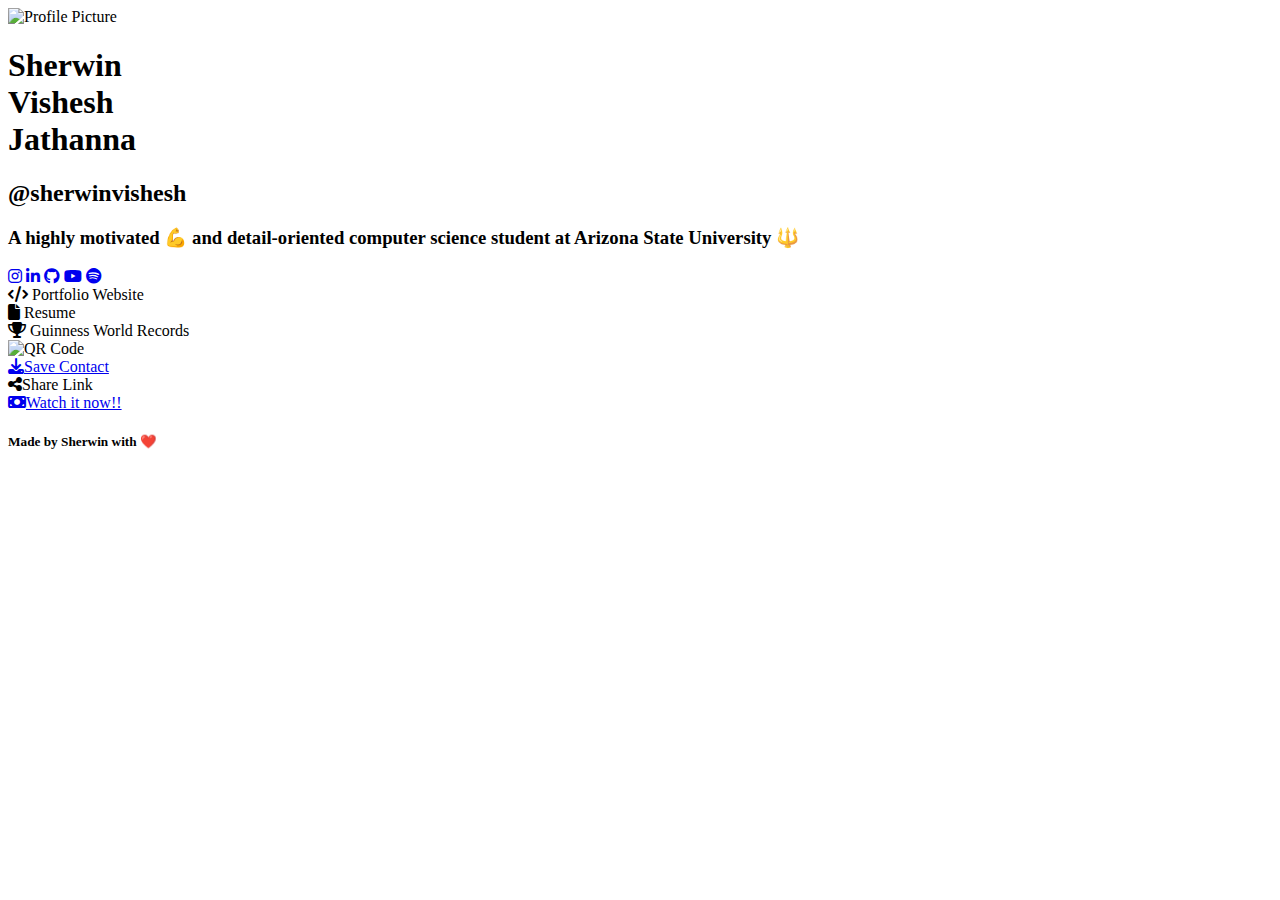
==== index.html @ d152a409 "Update index.html" ====
<!DOCTYPE html>
<html lang="en">
<head>
    <meta charset="UTF-8">
    <meta name="viewport" content="width=device-width, initial-scale=1.0">
    <title>@sherwinvishesh</title>
    <link rel="stylesheet" href="https://raw.githubusercontent.com/sherwinvishesh/Linktree/main/src/styles.css">
    <link rel="stylesheet" href="https://cdnjs.cloudflare.com/ajax/libs/font-awesome/6.1.1/css/all.min.css">
    <link href="https://fonts.googleapis.com/css2?family=Lato:wght@400;700&display=swap" rel="stylesheet">
</head>
<body>
   

<div class="background">
  <img src="https://raw.githubusercontent.com/sherwinvishesh/Linktree/205f6207139509fb51be7fa638c4dd721c1e52e0/Public/Profile_Pic.jpeg" alt="Profile Picture" class="profile-pic">


  <div class="profile-info">
    <h1>Sherwin<br>Vishesh<br>Jathanna</h1>
    <h2>@sherwinvishesh</h2>
    <h3>A highly motivated 💪 and  detail-oriented computer science student at Arizona State University 🔱
    </h3>
</div>

  <div class="socials">
    <a href="https://www.instagram.com/sherwinvishesh/" class="social-icon"><i class="fab fa-instagram"></i></a>
    <a href="https://www.linkedin.com/in/sherwinvishesh" class="social-icon"><i class="fab fa-linkedin-in"></i></a>
    <a href="https://github.com/sherwinvishesh" class="social-icon"><i class="fab fa-github"></i></a>
    <a href="https://youtube.com/@sherwinvishesh" class="social-icon"><i class="fab fa-youtube"></i></a>
    <a href="https://open.spotify.com/user/sherwin.vishesh" class="social-icon"><i class="fa-brands fa-spotify"></i></a>
    
    
</div>



<div class="button" onclick="buttonAction('https://sherwinvishesh.com')">
      <i class="fa fa-code"></i> Portfolio Website
  </div>
  <div class="button" onclick="buttonAction('RESUME(to be added)')">
      <i class="fa fa-file"></i> Resume
  </div>
  <div class="button" onclick="buttonAction('https://www.guinnessworldrecords.com/world-records/452793-fastest-offline-gun-game-completion-on-call-of-duty-infinite-warfare-with-heads')">
      <i class="fa fa-trophy"></i> Guinness World Records
  </div>

  <div class="sharing-module">
    <div class="qr-container">
        <img src="https://raw.githubusercontent.com/sherwinvishesh/Linktree/205f6207139509fb51be7fa638c4dd721c1e52e0/Public/qr%20code.png" alt="QR Code" class="qr-code">
    </div>
    <div class="button-container">
      <a href="https://raw.githubusercontent.com/sherwinvishesh/Linktree/main/Public/contact.vcf" class="sharable-button" download="SherwinVisheshContact.vcf"><i class="fa-solid fa-download"></i>Save Contact</a>
       <div class="sharable-button" onclick="shareLink()"><i class="fa-solid fa-share-nodes"></i>Share Link</div>
       <a href="https://www.youtube.com/watch?v=dQw4w9WgXcQ" class="sharable-button" target="_blank"><i class="fa-solid fa-money-bill"></i>Watch it now!!</a>
    </div>
</div>




<div class="footer">
  <h5> Made by Sherwin with ❤️ </h5>
 </div>

  
  <!-- ... other buttons if needed ... -->
</div>

<!-- ... -->



    <script src="https://raw.githubusercontent.com/sherwinvishesh/Linktree/main/src/script.js"></script>
</body>
</html>
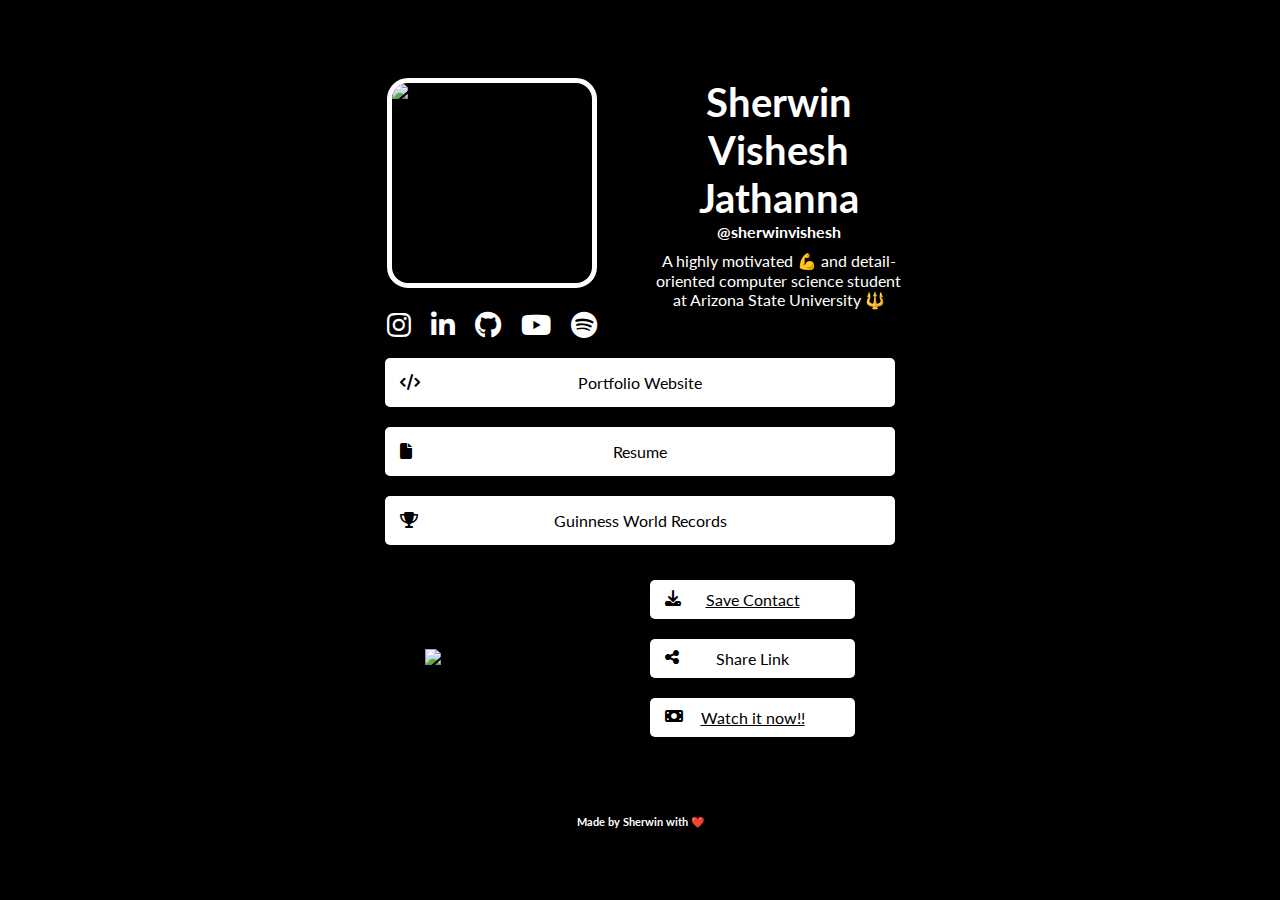
==== commit 09ca2f68: "Update index.html" ====
--- a/index.html
+++ b/index.html
@@ -4,7 +4,7 @@
     <meta charset="UTF-8">
     <meta name="viewport" content="width=device-width, initial-scale=1.0">
     <title>@sherwinvishesh</title>
-    <link rel="stylesheet" href="https://raw.githubusercontent.com/sherwinvishesh/Linktree/main/src/styles.css">
+    <link rel="stylesheet" href="./src/styles.css">
     <link rel="stylesheet" href="https://cdnjs.cloudflare.com/ajax/libs/font-awesome/6.1.1/css/all.min.css">
     <link href="https://fonts.googleapis.com/css2?family=Lato:wght@400;700&display=swap" rel="stylesheet">
 </head>
@@ -70,6 +70,6 @@
 
 
 
-    <script src="https://raw.githubusercontent.com/sherwinvishesh/Linktree/main/src/script.js"></script>
+    <script src="./src/script.js"></script>
 </body>
 </html>
--- a/src/styles.css
+++ b/src/styles.css
@@ -0,0 +1,201 @@
+body, html {
+    margin: 0;
+    padding: 0;
+    width: 100%;
+    height: 100%;
+    background-color: black; /* Sets the background of the entire page to black */
+    display: flex;
+    justify-content: center;
+    align-items: center;
+    font-family: 'Lato', sans-serif;
+}
+
+
+
+.background {
+    width: 547px; /* Set width of the background image container */
+    height: 824px; /* Set height of the background image container */
+    background-image: url('https://raw.githubusercontent.com/sherwinvishesh/Linktree/205f6207139509fb51be7fa638c4dd721c1e52e0/Public/Background_image.jpg');
+    background-size: cover;
+    background-position: center;
+    display: flex;
+    flex-direction: column;
+    align-items: center;
+    justify-content: center;
+    position: relative;
+}
+
+
+.profile-pic {
+    width: 200px; /* Set the width */
+    height: 200px; /* Set the height */
+    border-radius: 10%; /* Rounded edges */
+    position: absolute; /* Absolute positioning */
+    left: 20px; /* Distance from the left */
+    top: 40px; /* Distance from the top */
+    object-fit: cover; /* Ensure the image covers the area without stretching */
+    border: 5px solid white;
+}
+
+.profile-info {
+    position: absolute; /* Absolute positioning */
+    top: 40px; /* Distance from the top of the parent container */
+    right: 10px; /* Distance from the right of the parent container */
+    color: white; /* Text color */
+     /* Background color */
+    /*padding: 20px;  Padding inside the text block */
+    /*   Rounded corners */
+    text-align: center; /* Text align to the center */
+    max-width: 250px; /* Maximum width of the text block, adjust as needed */
+}
+
+.profile-info h1,
+.profile-info h2,
+.profile-info h3 {
+    margin: 0 0 10px 0; /* Spacing between text elements */
+    background-color: black;
+    border-radius: 10%;
+}
+
+.profile-info h3 {
+    font-weight: normal; /* Normal font weight for the lorem ipsum text */
+}
+
+.profile-info h1 {
+    margin: 0;
+    font-size: 2.5em; /* Adjust font size as needed */
+}
+
+.profile-info h2 {
+    margin: 0;
+    font-size: 1.0em; /* Adjust font size as needed */
+    text-align: center;
+    border-radius: 35%;
+    
+}
+
+.profile-info h3 {
+    margin-top: 10px; /* Space above the h3 text */
+    font-size: 1em; /* Adjust font size as needed */
+    font-weight: normal; /* Normal font weight for the lorem ipsum text */
+    align-items: center;
+    text-align: center;
+}
+
+
+.socials {
+    display: flex; /* Align the social icons in a row */
+    justify-content: center; /* Center the icons horizontally */
+    position: absolute; /* Position the social icons absolutely */
+    left: 35px; /* Align the left edge with the container */
+    left: 0; /* Align the right edge with the container */
+    top: 260px; /* Position below the profile pic, adjust the value based on your layout */
+    background-color: black; 
+    padding: 10px; /* Padding around the icons */
+    border-radius: 10px; /* Rounded corners for the background */
+     
+}
+
+.social-icon {
+    margin: 0 10px; /* Spacing between icons */
+    color: #fff; /* Icon color, change as needed */
+    font-size: 27px; /* Icon size, change as needed */
+    text-decoration: none; /* Remove underline from icons */
+}
+
+.social-icon:hover {
+    color: #555; /* Icon hover color, change as needed */
+}
+
+.button {
+    width: 450px; /* Set the width of the buttons */
+    margin: 10px;
+    padding: 15px 30px;
+    background-color: #fff;
+    border: none;
+    border-radius: 5px;
+    font-size: 16px;
+    top: 145px;
+    cursor: pointer;
+    transition: background-color 0.3s;
+    display: flex;
+    align-items: center;
+    justify-content: center; /* Centers the content (icon + text) in the button */
+    text-align: center;
+    position: relative;
+}
+
+.button i { /* Style for the FontAwesome icons */
+    color: inherit;
+    position: absolute;  /* Position the icon absolutely */
+    left: 15px; /* Distance from the left edge of the button */
+
+}
+
+.button:hover {
+    background-color: black; /* Change background to black */
+    color: white; /* Change text color to white */
+}
+
+.sharing-module {
+    position: relative; /* or absolute, depending on your layout needs */
+    top: 130px;
+    display: flex;
+    justify-content: center;
+    align-items: center;
+    width: 450px;
+    margin: 20px auto; /* Centers the container and adds vertical spacing */
+    
+}
+
+.qr-container {
+    width: 50%; /* Half the width for the QR code */
+    padding: 10px; /* Padding around the QR code */
+    box-sizing: border-box; /* Includes padding in the width */
+    
+}
+
+.qr-code {
+    width: 100%; /* Makes the QR code fill its container */
+    height: auto; /* Keeps the aspect ratio of the image */
+}
+
+.button-container {
+    width: 50%; /* Half the width for the buttons */
+    display: flex;
+    flex-direction: column;
+    justify-content: space-around; /* Distributes space above and below the buttons */
+    padding: 10px; /* Padding around the buttons */
+    box-sizing: border-box; /* Includes padding in the width */
+}
+
+.sharable-button {
+    background-color: #ffffff; /* Button background color */
+    color: #000000; /* Button text color */
+    text-align: center;
+    padding: 10px 20px;
+    margin: 10px 0; /* Space between buttons */
+    border: none;
+    cursor: pointer;
+    border-radius: 5px; /* Optional: if you want rounded corners */
+}
+
+.sharable-button i { /* Style for the FontAwesome icons */
+    color: inherit;
+    position: absolute;  /* Position the icon absolutely */
+    left: 250px; /* Distance from the left edge of the button */
+
+}
+
+.sharable-button:hover {
+    background-color: black; /* Change background to black */
+    color: white; /* Change text color to white */ /* Button hover state color */
+}
+
+.footer{
+    font-size: small;
+    color: white;
+    position: relative;
+    bottom: 0px;
+    top:150px
+}
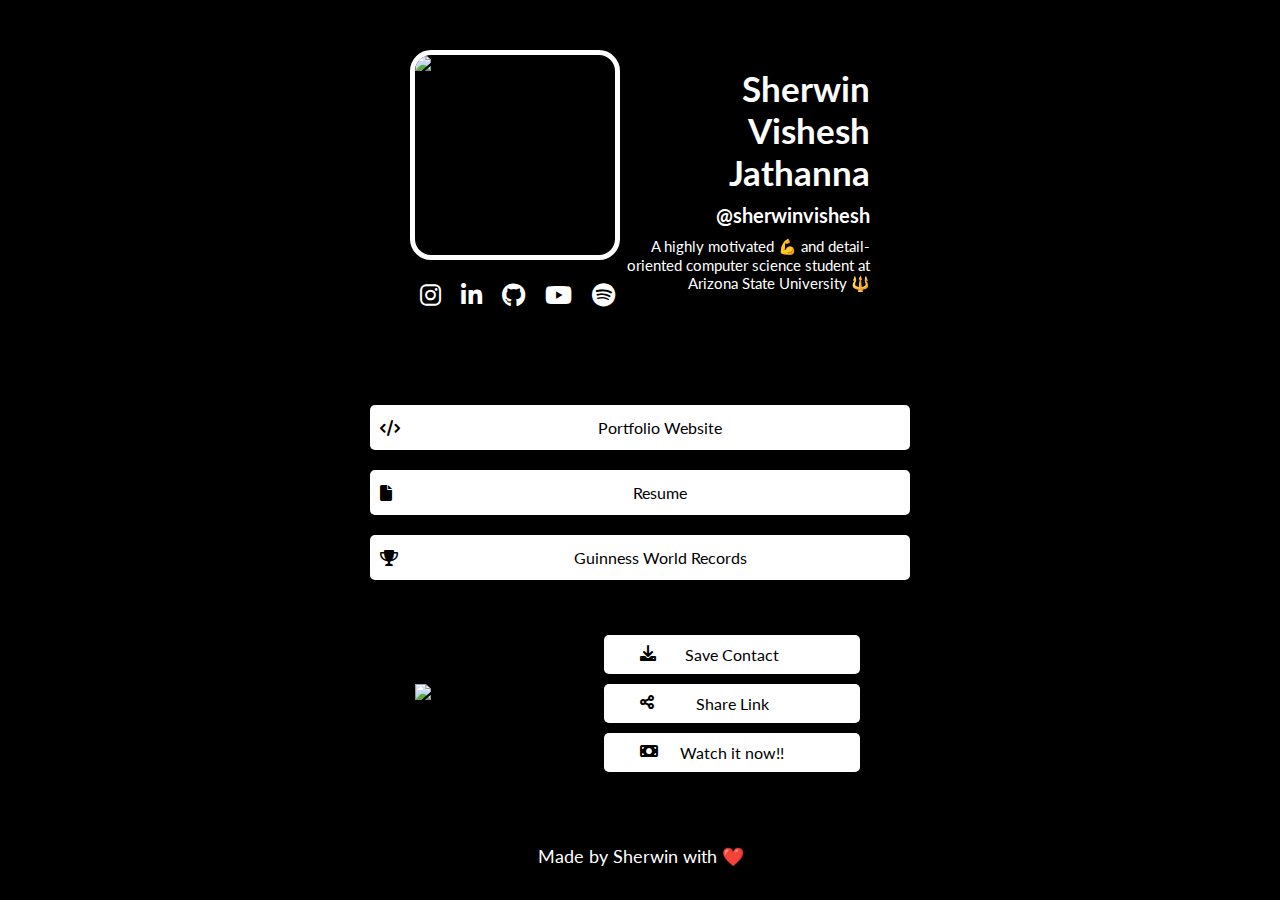
==== commit 6e89587d: "Uploading the stuff" ====
--- a/index.html
+++ b/index.html
@@ -1,75 +1,90 @@
 <!DOCTYPE html>
-<html lang="en">
+<html>
 <head>
     <meta charset="UTF-8">
     <meta name="viewport" content="width=device-width, initial-scale=1.0">
+    <link rel="stylesheet" type="text/css" href="style.css">
+    <link rel="stylesheet" href="https://cdnjs.cloudflare.com/ajax/libs/font-awesome/6.0.0-beta3/css/all.min.css">
+    <link href="https://fonts.googleapis.com/css2?family=Lato:wght@400;700&display=swap" rel="stylesheet">
     <title>@sherwinvishesh</title>
-    <link rel="stylesheet" href="./src/styles.css">
-    <link rel="stylesheet" href="https://cdnjs.cloudflare.com/ajax/libs/font-awesome/6.1.1/css/all.min.css">
-    <link href="https://fonts.googleapis.com/css2?family=Lato:wght@400;700&display=swap" rel="stylesheet">
+
 </head>
 <body>
-   
-
-<div class="background">
-  <img src="https://raw.githubusercontent.com/sherwinvishesh/Linktree/205f6207139509fb51be7fa638c4dd721c1e52e0/Public/Profile_Pic.jpeg" alt="Profile Picture" class="profile-pic">
+    <div class="background-image">
+     <div class="content-container">
 
 
-  <div class="profile-info">
-    <h1>Sherwin<br>Vishesh<br>Jathanna</h1>
-    <h2>@sherwinvishesh</h2>
-    <h3>A highly motivated 💪 and  detail-oriented computer science student at Arizona State University 🔱
-    </h3>
-</div>
+        <div class="contact-header">
+            <div class="profile-section">
+                <img src="https://raw.githubusercontent.com/sherwinvishesh/Linktree/main/Public/Profile_Pic.jpeg" alt="Profile Picture" class="profile-pic">
+                <div class="socials">
+                    <!-- Dummy links for social icons -->
+                    <a href="https://www.instagram.com/sherwinvishesh/" class="social-icon"><i class="fab fa-instagram"></i></a>
+                    <a href="https://www.linkedin.com/in/sherwinvishesh" class="social-icon"><i class="fab fa-linkedin-in"></i></a>
+                    <a href="https://github.com/sherwinvishesh" class="social-icon"><i class="fab fa-github"></i></a>
+                    <a href="https://youtube.com/@sherwinvishesh" class="social-icon"><i class="fab fa-youtube"></i></a>
+                    <a href="https://open.spotify.com/user/sherwin.vishesh" class="social-icon"><i class="fa-brands fa-spotify"></i></a>
+                </div>
+            </div>
+            <div class="text-section">
+                <div class="name">Sherwin<br>Vishesh<br>Jathanna</div>
+                <div class="handel">@sherwinvishesh</div>
+                <div class="description">A highly motivated 💪 and  detail-oriented computer science student at Arizona State University 🔱</div>
+            </div>
+        </div>
 
-  <div class="socials">
-    <a href="https://www.instagram.com/sherwinvishesh/" class="social-icon"><i class="fab fa-instagram"></i></a>
-    <a href="https://www.linkedin.com/in/sherwinvishesh" class="social-icon"><i class="fab fa-linkedin-in"></i></a>
-    <a href="https://github.com/sherwinvishesh" class="social-icon"><i class="fab fa-github"></i></a>
-    <a href="https://youtube.com/@sherwinvishesh" class="social-icon"><i class="fab fa-youtube"></i></a>
-    <a href="https://open.spotify.com/user/sherwin.vishesh" class="social-icon"><i class="fa-brands fa-spotify"></i></a>
-    
-    
-</div>
-
-
-
-<div class="button" onclick="buttonAction('https://sherwinvishesh.com')">
-      <i class="fa fa-code"></i> Portfolio Website
-  </div>
-  <div class="button" onclick="buttonAction('RESUME(to be added)')">
-      <i class="fa fa-file"></i> Resume
-  </div>
-  <div class="button" onclick="buttonAction('https://www.guinnessworldrecords.com/world-records/452793-fastest-offline-gun-game-completion-on-call-of-duty-infinite-warfare-with-heads')">
-      <i class="fa fa-trophy"></i> Guinness World Records
-  </div>
-
-  <div class="sharing-module">
-    <div class="qr-container">
-        <img src="https://raw.githubusercontent.com/sherwinvishesh/Linktree/205f6207139509fb51be7fa638c4dd721c1e52e0/Public/qr%20code.png" alt="QR Code" class="qr-code">
-    </div>
-    <div class="button-container">
-      <a href="https://raw.githubusercontent.com/sherwinvishesh/Linktree/main/Public/contact.vcf" class="sharable-button" download="SherwinVisheshContact.vcf"><i class="fa-solid fa-download"></i>Save Contact</a>
-       <div class="sharable-button" onclick="shareLink()"><i class="fa-solid fa-share-nodes"></i>Share Link</div>
-       <a href="https://www.youtube.com/watch?v=dQw4w9WgXcQ" class="sharable-button" target="_blank"><i class="fa-solid fa-money-bill"></i>Watch it now!!</a>
-    </div>
-</div>
+        
+        
+        <div class="links-container">   
+        <div class="link" onclick="buttonAction('https://sherwinvishesh.com')">
+            <i class="fa fa-code"></i> Portfolio Website
+        </div>
+        <div class="link" onclick="buttonAction('RESUME(to be added)')">
+            <i class="fa fa-file"></i> Resume
+        </div>
+        <div class="link" onclick="buttonAction('https://www.guinnessworldrecords.com/world-records/452793-fastest-offline-gun-game-completion-on-call-of-duty-infinite-warfare-with-heads')">
+            <i class="fa fa-trophy"></i> Guinness World Records
+        </div>
+        </div> 
 
 
 
 
-<div class="footer">
-  <h5> Made by Sherwin with ❤️ </h5>
- </div>
 
-  
-  <!-- ... other buttons if needed ... -->
-</div>
+        <div class="sharingm">
 
-<!-- ... -->
+        <div class="qr-container">
+            <img src="https://raw.githubusercontent.com/sherwinvishesh/Linktree/205f6207139509fb51be7fa638c4dd721c1e52e0/Public/qr%20code.png" 
+                 alt="QR Code" 
+                 class="qr-code">
+        </div>
+        
+        <div class="button-container">
+            <a href="https://raw.githubusercontent.com/sherwinvishesh/Linktree/main/Public/contact.vcf" 
+               class="sharable-button" 
+               download="SherwinVisheshContact.vcf">
+                <i class="fa-solid fa-download"></i>Save Contact
+            </a>
+            <div class="sharable-button" onclick="shareLink()">
+                <i class="fa-solid fa-share-nodes"></i>Share Link
+            </div>
+            <a href="https://www.youtube.com/watch?v=dQw4w9WgXcQ" 
+               class="sharable-button" 
+               target="_blank">
+                <i class="fa-solid fa-money-bill"></i>Watch it now!!
+            </a>
+        </div>
+    </div>
+        
 
 
+    <footer class="footer">
+        Made by Sherwin with ❤️
+    </footer>
 
-    <script src="./src/script.js"></script>
+
+    </div>  
+    </div>
+    <script src="script.js"></script>
 </body>
 </html>
--- a/style.css
+++ b/style.css
@@ -0,0 +1,245 @@
+body, html {
+    margin: 0;
+    padding: 0;
+    height: 100%;
+    background-color: black;
+    font-family: 'Lato', sans-serif;
+    
+}
+
+.background-image {
+    background-image: url('https://raw.githubusercontent.com/sherwinvishesh/Linktree/main/Public/Background_image.jpg');
+    background-position: center;
+    background-repeat: no-repeat;
+    background-size: contain;
+    background-color: black;
+    
+    background-attachment: fixed;
+
+    width: 100vw;
+    height: 100vh;
+    display: flex;
+    align-items: center;
+    justify-content: center;
+    position: relative; /* Needed for absolute positioning of links */
+    
+}
+
+.content-container {
+    display: flex;
+    flex-direction: column;
+    align-items: center; /* Center the items horizontally */
+    width: 100%; /* Take full width */
+    /*position: absolute; */
+    top: 30px; /* Adjust as needed */
+    position: static;
+}
+
+.contact-header {
+    display: flex;
+    justify-content: space-between;
+    align-items: center;
+    width: 500px; /* Same as the width of your background image */
+    background-color: black;
+    border-radius: 10%; /* Rounded corners */
+    padding: 20px;
+    box-sizing: border-box; /* To include padding in the width */
+    margin: 0 auto; /* Center the contact header */
+    position: absolute;
+    top: 30px; /* Position at the top */
+    left: 50%;
+    transform: translateX(-50%);
+    z-index: 20; /* Above all other content */
+}
+
+.profile-section {
+    display: flex;
+    flex-direction: column;
+    align-items: flex-start;
+}
+
+.profile-pic {
+    width: 200px;
+    height: 200px;
+    border-radius: 10%; /* Circular profile picture */
+    margin-bottom: 20px;
+    border: 5px solid white;
+}
+
+.socials {
+    display: flex;
+    justify-content: center;
+}
+
+.social-icon {
+    color: white;
+    font-size: 24px;
+    margin: 0 10px;
+    transition:  color 0.3s;
+}
+
+.social-icon:hover {
+    color: gray; /* New color on hover */
+}
+
+
+
+.text-section {
+    display: flex;
+    flex-direction: column;
+    align-items: flex-end;
+    text-align: right;
+}
+
+.name {
+    font-size: 35px;
+    font-weight: bold;
+    color: white;
+    margin-bottom: 10px;
+    text-align: right;
+}
+
+.handel{
+    font-size:20px;
+    font-weight: bold;
+    color: white;
+    margin-bottom: 10px;
+
+}
+
+.description {
+    color: white;
+    font-size: 15px;
+    
+}
+
+.links-container {
+    padding-top: 0px;
+   /* position: absolute; */
+    margin-top: calc(100px );
+    z-index: 20;
+    overflow-y: auto;
+    position:static;
+    
+    
+}
+
+.links-container::-webkit-scrollbar {
+    display: none; /* For Chrome, Safari, and Opera */
+}
+
+.link {
+    display: flex; /* Use flexbox for positioning */
+    align-items: center; /* Center items vertically */
+    justify-content: center; /* Center text horizontally */
+    width: 500px;
+    height: 5vh;
+    margin: 5px 10px;
+    background-color: white;
+    color: black;
+    text-align: center;
+    line-height: 5vh;
+    text-decoration: none;
+    border-radius: 5px;
+    margin-bottom: 20px;
+    transition: background-color 0.3s, color 0.3s;
+    position: relative; /* Position relative to allow absolute positioning of the icon */
+    padding-left: 40px; 
+}
+
+.link i {
+    position: absolute; /* Absolute position the icon */
+    left: 10px; /* Place it 10px from the left */
+    margin-right: 0;
+}
+
+.link:hover {
+    background-color: black;
+    color: white;
+}
+
+.link:hover i {
+    color: inherit; /* This ensures the icon inherits the same color as the text */
+}
+
+
+.sharingm {
+    display: flex;
+    justify-content: space-between;
+    align-items: center;
+    width: 500px; /* Same as the width of your background image */
+    border-radius: 10%; /* Rounded corners */
+    padding: 20px;
+    box-sizing: border-box; /* To include padding in the width */
+    margin: 0 auto; /* Center the contact header */
+    position: absolute;
+    top: 600px; /* Position at the top */
+    left: 50%;
+    transform: translateX(-50%);
+    z-index: 20; /* Above all other content */
+}
+
+.qr-code {
+    width: 200px;
+    height: 200px;
+    border-radius: 10%; /* Circular profile picture */
+    margin-bottom: 20px;
+    border: 5px solid black;
+}
+
+
+.button-container {
+    width: 60%; /* Half the width for the buttons */
+    display: flex;
+    flex-direction: column;
+    justify-content: space-around; /* Distributes space above and below the buttons */
+    padding: 10px; /* Padding around the buttons */
+    box-sizing: border-box; /* Includes padding in the width */
+}
+
+.sharable-button {
+    background-color: #ffffff; /* Button background color */
+    color: #000000; /* Button text color */
+    text-align: center;
+    text-decoration: none;
+    padding: 10px 20px;
+    margin: 5px 0; /* Space between buttons */
+    border: none;
+    cursor: pointer;
+    border-radius: 5px; /* Optional: if you want rounded corners */
+    transition: background-color 0.3s, color 0.3s;
+}
+
+.sharable-button i { /* Style for the FontAwesome icons */
+    color: inherit;
+    position: absolute;  /* Position the icon absolutely */
+    left: 250px; /* Distance from the left edge of the button */
+
+}
+
+.sharable-button:hover {
+    background-color: black; /* Change background to black */
+    color: white; /* Change text color to white */ /* Button hover state color */
+}
+
+.footer {
+    display: flex;
+    justify-content: space-between;
+    align-items: center;
+    width: 500px; /* Same as the width of your background image */
+    color: white; /* Sets the text color */
+    font-size: 18px; /* Sets the size of the text */
+    border-radius: 10%; /* Rounded corners */
+    padding: 20px;
+    box-sizing: border-box; /* To include padding in the width */
+    margin: 25px auto; /* Center the contact header */
+    position: absolute;
+    top: 800px; /* Position at the top */
+    left: 60%;
+    transform: translateX(-50%);
+    z-index: 20; /* Above all other content */
+}
+
+
+
+
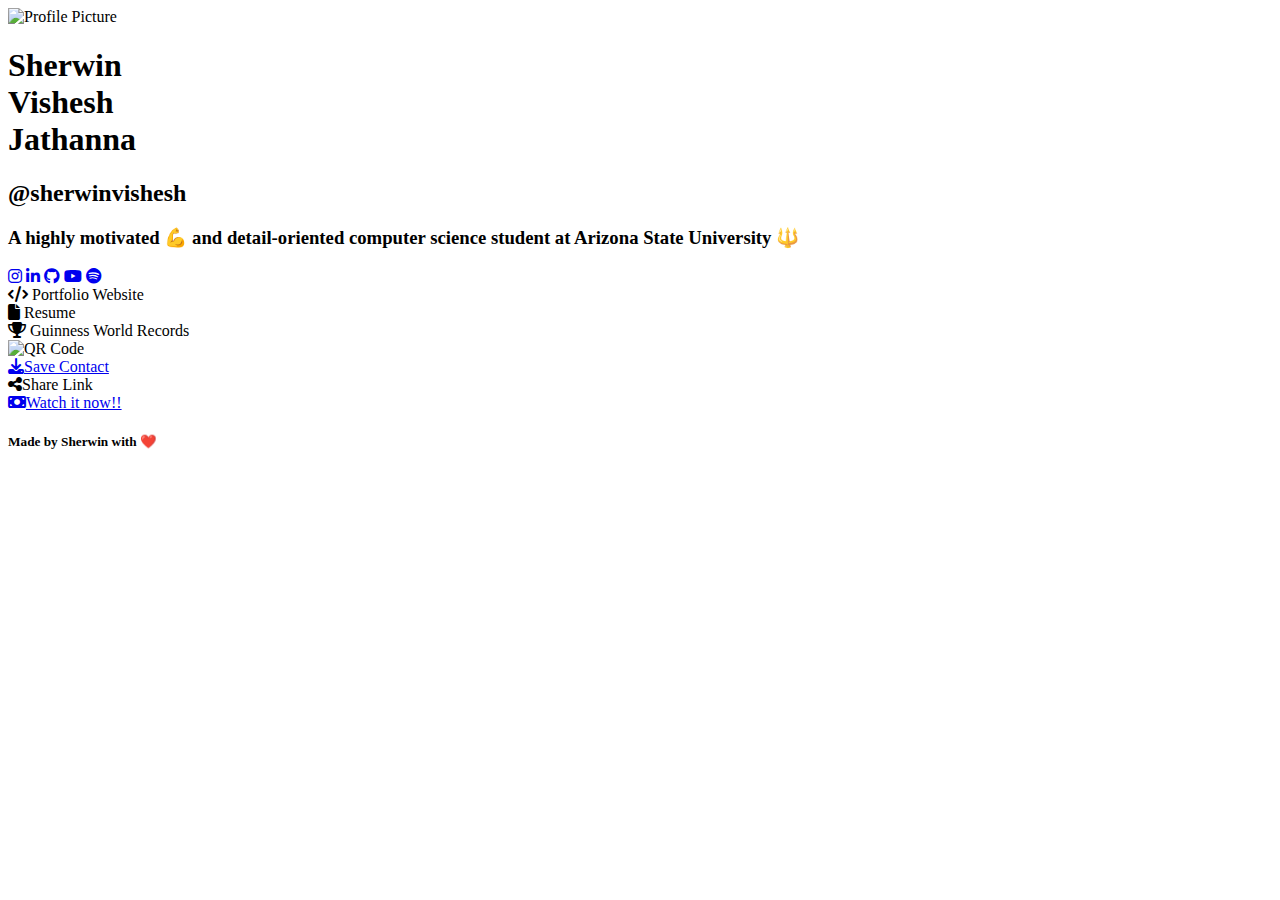
==== commit c6200419: "Update index.html" ====
--- a/index.html
+++ b/index.html
@@ -1,90 +1,75 @@
 <!DOCTYPE html>
-<html>
+<html lang="en">
 <head>
     <meta charset="UTF-8">
     <meta name="viewport" content="width=device-width, initial-scale=1.0">
-    <link rel="stylesheet" type="text/css" href="style.css">
-    <link rel="stylesheet" href="https://cdnjs.cloudflare.com/ajax/libs/font-awesome/6.0.0-beta3/css/all.min.css">
+    <title>@sherwinvishesh</title>
+    <link rel="stylesheet" href="./styles.css">
+    <link rel="stylesheet" href="https://cdnjs.cloudflare.com/ajax/libs/font-awesome/6.1.1/css/all.min.css">
     <link href="https://fonts.googleapis.com/css2?family=Lato:wght@400;700&display=swap" rel="stylesheet">
-    <title>@sherwinvishesh</title>
-
 </head>
 <body>
-    <div class="background-image">
-     <div class="content-container">
+   
+
+<div class="background">
+  <img src="https://raw.githubusercontent.com/sherwinvishesh/Linktree/205f6207139509fb51be7fa638c4dd721c1e52e0/Public/Profile_Pic.jpeg" alt="Profile Picture" class="profile-pic">
 
 
-        <div class="contact-header">
-            <div class="profile-section">
-                <img src="https://raw.githubusercontent.com/sherwinvishesh/Linktree/main/Public/Profile_Pic.jpeg" alt="Profile Picture" class="profile-pic">
-                <div class="socials">
-                    <!-- Dummy links for social icons -->
-                    <a href="https://www.instagram.com/sherwinvishesh/" class="social-icon"><i class="fab fa-instagram"></i></a>
-                    <a href="https://www.linkedin.com/in/sherwinvishesh" class="social-icon"><i class="fab fa-linkedin-in"></i></a>
-                    <a href="https://github.com/sherwinvishesh" class="social-icon"><i class="fab fa-github"></i></a>
-                    <a href="https://youtube.com/@sherwinvishesh" class="social-icon"><i class="fab fa-youtube"></i></a>
-                    <a href="https://open.spotify.com/user/sherwin.vishesh" class="social-icon"><i class="fa-brands fa-spotify"></i></a>
-                </div>
-            </div>
-            <div class="text-section">
-                <div class="name">Sherwin<br>Vishesh<br>Jathanna</div>
-                <div class="handel">@sherwinvishesh</div>
-                <div class="description">A highly motivated 💪 and  detail-oriented computer science student at Arizona State University 🔱</div>
-            </div>
-        </div>
+  <div class="profile-info">
+    <h1>Sherwin<br>Vishesh<br>Jathanna</h1>
+    <h2>@sherwinvishesh</h2>
+    <h3>A highly motivated 💪 and  detail-oriented computer science student at Arizona State University 🔱
+    </h3>
+</div>
 
-        
-        
-        <div class="links-container">   
-        <div class="link" onclick="buttonAction('https://sherwinvishesh.com')">
-            <i class="fa fa-code"></i> Portfolio Website
-        </div>
-        <div class="link" onclick="buttonAction('RESUME(to be added)')">
-            <i class="fa fa-file"></i> Resume
-        </div>
-        <div class="link" onclick="buttonAction('https://www.guinnessworldrecords.com/world-records/452793-fastest-offline-gun-game-completion-on-call-of-duty-infinite-warfare-with-heads')">
-            <i class="fa fa-trophy"></i> Guinness World Records
-        </div>
-        </div> 
+  <div class="socials">
+    <a href="https://www.instagram.com/sherwinvishesh/" class="social-icon"><i class="fab fa-instagram"></i></a>
+    <a href="https://www.linkedin.com/in/sherwinvishesh" class="social-icon"><i class="fab fa-linkedin-in"></i></a>
+    <a href="https://github.com/sherwinvishesh" class="social-icon"><i class="fab fa-github"></i></a>
+    <a href="https://youtube.com/@sherwinvishesh" class="social-icon"><i class="fab fa-youtube"></i></a>
+    <a href="https://open.spotify.com/user/sherwin.vishesh" class="social-icon"><i class="fa-brands fa-spotify"></i></a>
+    
+    
+</div>
+
+
+
+<div class="button" onclick="buttonAction('https://sherwinvishesh.com')">
+      <i class="fa fa-code"></i> Portfolio Website
+  </div>
+  <div class="button" onclick="buttonAction('RESUME(to be added)')">
+      <i class="fa fa-file"></i> Resume
+  </div>
+  <div class="button" onclick="buttonAction('https://www.guinnessworldrecords.com/world-records/452793-fastest-offline-gun-game-completion-on-call-of-duty-infinite-warfare-with-heads')">
+      <i class="fa fa-trophy"></i> Guinness World Records
+  </div>
+
+  <div class="sharing-module">
+    <div class="qr-container">
+        <img src="https://raw.githubusercontent.com/sherwinvishesh/Linktree/205f6207139509fb51be7fa638c4dd721c1e52e0/Public/qr%20code.png" alt="QR Code" class="qr-code">
+    </div>
+    <div class="button-container">
+      <a href="https://raw.githubusercontent.com/sherwinvishesh/Linktree/main/Public/contact.vcf" class="sharable-button" download="SherwinVisheshContact.vcf"><i class="fa-solid fa-download"></i>Save Contact</a>
+       <div class="sharable-button" onclick="shareLink()"><i class="fa-solid fa-share-nodes"></i>Share Link</div>
+       <a href="https://www.youtube.com/watch?v=dQw4w9WgXcQ" class="sharable-button" target="_blank"><i class="fa-solid fa-money-bill"></i>Watch it now!!</a>
+    </div>
+</div>
 
 
 
 
+<div class="footer">
+  <h5> Made by Sherwin with ❤️ </h5>
+ </div>
 
-        <div class="sharingm">
+  
+  <!-- ... other buttons if needed ... -->
+</div>
 
-        <div class="qr-container">
-            <img src="https://raw.githubusercontent.com/sherwinvishesh/Linktree/205f6207139509fb51be7fa638c4dd721c1e52e0/Public/qr%20code.png" 
-                 alt="QR Code" 
-                 class="qr-code">
-        </div>
-        
-        <div class="button-container">
-            <a href="https://raw.githubusercontent.com/sherwinvishesh/Linktree/main/Public/contact.vcf" 
-               class="sharable-button" 
-               download="SherwinVisheshContact.vcf">
-                <i class="fa-solid fa-download"></i>Save Contact
-            </a>
-            <div class="sharable-button" onclick="shareLink()">
-                <i class="fa-solid fa-share-nodes"></i>Share Link
-            </div>
-            <a href="https://www.youtube.com/watch?v=dQw4w9WgXcQ" 
-               class="sharable-button" 
-               target="_blank">
-                <i class="fa-solid fa-money-bill"></i>Watch it now!!
-            </a>
-        </div>
-    </div>
-        
+<!-- ... -->
 
 
-    <footer class="footer">
-        Made by Sherwin with ❤️
-    </footer>
 
-
-    </div>  
-    </div>
-    <script src="script.js"></script>
+    <script src="./script.js"></script>
 </body>
 </html>
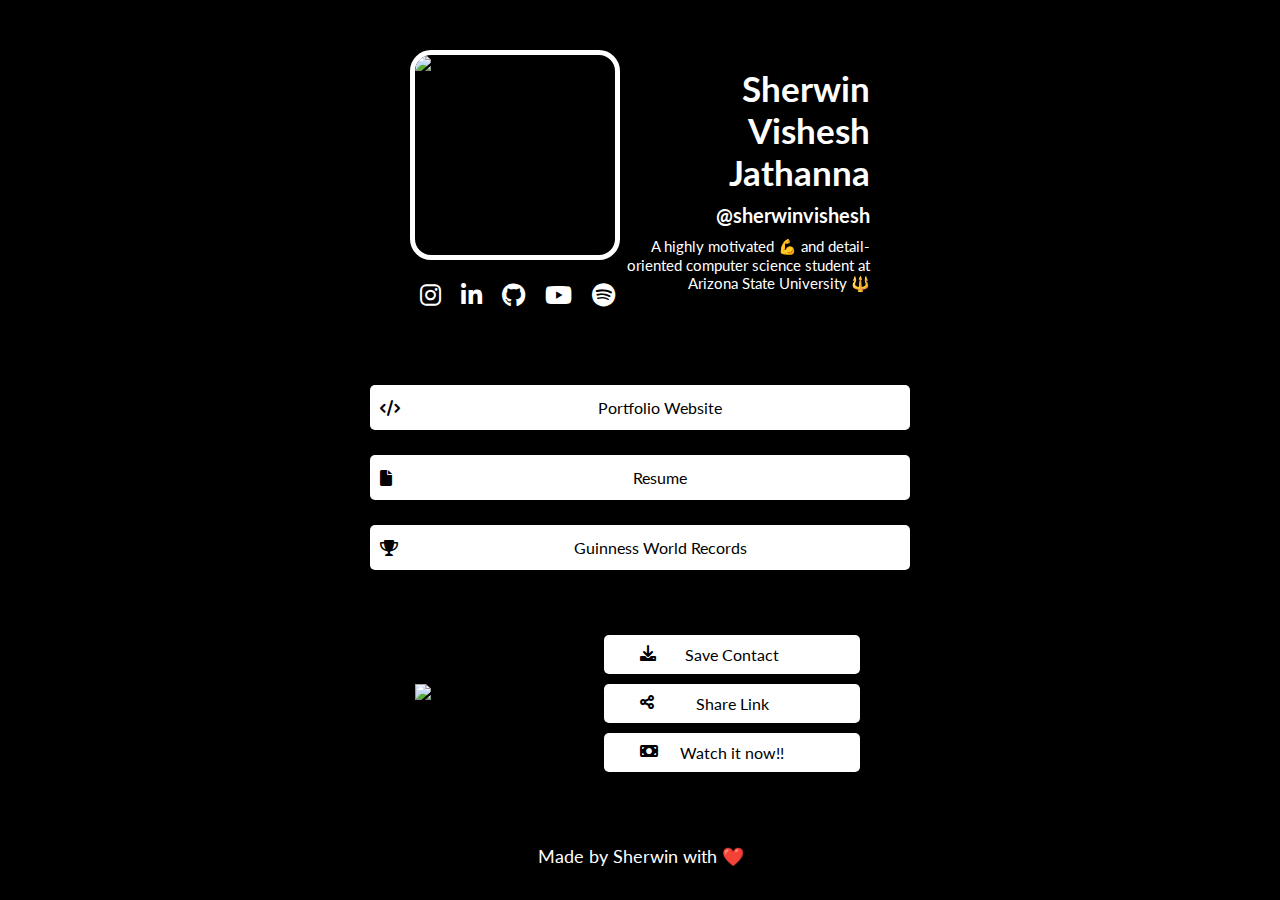
==== commit c6706908: "Update index.html" ====
--- a/index.html
+++ b/index.html
@@ -1,75 +1,90 @@
 <!DOCTYPE html>
-<html lang="en">
+<html>
 <head>
     <meta charset="UTF-8">
     <meta name="viewport" content="width=device-width, initial-scale=1.0">
+    <link rel="stylesheet" type="text/css" href="style.css">
+    <link rel="stylesheet" href="https://cdnjs.cloudflare.com/ajax/libs/font-awesome/6.0.0-beta3/css/all.min.css">
+    <link href="https://fonts.googleapis.com/css2?family=Lato:wght@400;700&display=swap" rel="stylesheet">
     <title>@sherwinvishesh</title>
-    <link rel="stylesheet" href="./styles.css">
-    <link rel="stylesheet" href="https://cdnjs.cloudflare.com/ajax/libs/font-awesome/6.1.1/css/all.min.css">
-    <link href="https://fonts.googleapis.com/css2?family=Lato:wght@400;700&display=swap" rel="stylesheet">
+
 </head>
 <body>
-   
-
-<div class="background">
-  <img src="https://raw.githubusercontent.com/sherwinvishesh/Linktree/205f6207139509fb51be7fa638c4dd721c1e52e0/Public/Profile_Pic.jpeg" alt="Profile Picture" class="profile-pic">
+    <div class="background-image">
+     <div class="content-container">
 
 
-  <div class="profile-info">
-    <h1>Sherwin<br>Vishesh<br>Jathanna</h1>
-    <h2>@sherwinvishesh</h2>
-    <h3>A highly motivated 💪 and  detail-oriented computer science student at Arizona State University 🔱
-    </h3>
-</div>
+        <div class="contact-header">
+            <div class="profile-section">
+                <img src="https://raw.githubusercontent.com/sherwinvishesh/Linktree/main/Public/Profile_Pic.jpeg" alt="Profile Picture" class="profile-pic">
+                <div class="socials">
+                    <!-- Dummy links for social icons -->
+                    <a href="https://www.instagram.com/sherwinvishesh/" class="social-icon"><i class="fab fa-instagram"></i></a>
+                    <a href="https://www.linkedin.com/in/sherwinvishesh" class="social-icon"><i class="fab fa-linkedin-in"></i></a>
+                    <a href="https://github.com/sherwinvishesh" class="social-icon"><i class="fab fa-github"></i></a>
+                    <a href="https://youtube.com/@sherwinvishesh" class="social-icon"><i class="fab fa-youtube"></i></a>
+                    <a href="https://open.spotify.com/user/sherwin.vishesh" class="social-icon"><i class="fa-brands fa-spotify"></i></a>
+                </div>
+            </div>
+            <div class="text-section">
+                <div class="name">Sherwin<br>Vishesh<br>Jathanna</div>
+                <div class="handel">@sherwinvishesh</div>
+                <div class="description">A highly motivated 💪 and  detail-oriented computer science student at Arizona State University 🔱</div>
+            </div>
+        </div>
 
-  <div class="socials">
-    <a href="https://www.instagram.com/sherwinvishesh/" class="social-icon"><i class="fab fa-instagram"></i></a>
-    <a href="https://www.linkedin.com/in/sherwinvishesh" class="social-icon"><i class="fab fa-linkedin-in"></i></a>
-    <a href="https://github.com/sherwinvishesh" class="social-icon"><i class="fab fa-github"></i></a>
-    <a href="https://youtube.com/@sherwinvishesh" class="social-icon"><i class="fab fa-youtube"></i></a>
-    <a href="https://open.spotify.com/user/sherwin.vishesh" class="social-icon"><i class="fa-brands fa-spotify"></i></a>
-    
-    
-</div>
-
-
-
-<div class="button" onclick="buttonAction('https://sherwinvishesh.com')">
-      <i class="fa fa-code"></i> Portfolio Website
-  </div>
-  <div class="button" onclick="buttonAction('RESUME(to be added)')">
-      <i class="fa fa-file"></i> Resume
-  </div>
-  <div class="button" onclick="buttonAction('https://www.guinnessworldrecords.com/world-records/452793-fastest-offline-gun-game-completion-on-call-of-duty-infinite-warfare-with-heads')">
-      <i class="fa fa-trophy"></i> Guinness World Records
-  </div>
-
-  <div class="sharing-module">
-    <div class="qr-container">
-        <img src="https://raw.githubusercontent.com/sherwinvishesh/Linktree/205f6207139509fb51be7fa638c4dd721c1e52e0/Public/qr%20code.png" alt="QR Code" class="qr-code">
-    </div>
-    <div class="button-container">
-      <a href="https://raw.githubusercontent.com/sherwinvishesh/Linktree/main/Public/contact.vcf" class="sharable-button" download="SherwinVisheshContact.vcf"><i class="fa-solid fa-download"></i>Save Contact</a>
-       <div class="sharable-button" onclick="shareLink()"><i class="fa-solid fa-share-nodes"></i>Share Link</div>
-       <a href="https://www.youtube.com/watch?v=dQw4w9WgXcQ" class="sharable-button" target="_blank"><i class="fa-solid fa-money-bill"></i>Watch it now!!</a>
-    </div>
-</div>
+        
+        
+        <div class="links-container">   
+        <div class="link" onclick="buttonAction('https://sherwinvishesh.com')">
+            <i class="fa fa-code"></i> Portfolio Website
+        </div>
+        <div class="link" onclick="buttonAction('RESUME(to be added)')">
+            <i class="fa fa-file"></i> Resume
+        </div>
+        <div class="link" onclick="buttonAction('https://www.guinnessworldrecords.com/world-records/452793-fastest-offline-gun-game-completion-on-call-of-duty-infinite-warfare-with-heads')">
+            <i class="fa fa-trophy"></i> Guinness World Records
+        </div>
+        </div> 
 
 
 
 
-<div class="footer">
-  <h5> Made by Sherwin with ❤️ </h5>
- </div>
 
-  
-  <!-- ... other buttons if needed ... -->
-</div>
+        <div class="sharingm">
 
-<!-- ... -->
+        <div class="qr-container">
+            <img src="https://raw.githubusercontent.com/sherwinvishesh/Linktree/205f6207139509fb51be7fa638c4dd721c1e52e0/Public/qr%20code.png" 
+                 alt="QR Code" 
+                 class="qr-code">
+        </div>
+        
+        <div class="button-container">
+            <a href="https://raw.githubusercontent.com/sherwinvishesh/Linktree/main/Public/contact.vcf" 
+               class="sharable-button" 
+               download="SherwinVisheshContact.vcf">
+                <i class="fa-solid fa-download"></i>Save Contact
+            </a>
+            <div class="sharable-button" onclick="shareLink()">
+                <i class="fa-solid fa-share-nodes"></i>Share Link
+            </div>
+            <a href="https://www.youtube.com/watch?v=dQw4w9WgXcQ" 
+               class="sharable-button" 
+               target="_blank">
+                <i class="fa-solid fa-money-bill"></i>Watch it now!!
+            </a>
+        </div>
+    </div>
+        
 
 
+    <footer class="footer">
+        Made by Sherwin with ❤️
+    </footer>
 
-    <script src="./script.js"></script>
+
+    </div>  
+    </div>
+    <script src="script.js"></script>
 </body>
 </html>
--- a/style.css
+++ b/style.css
@@ -0,0 +1,244 @@
+body, html {
+    margin: 0;
+    padding: 0;
+    height: 100%;
+    background-color: black;
+    font-family: 'Lato', sans-serif;
+    
+}
+
+.background-image {
+    background-image: url('https://raw.githubusercontent.com/sherwinvishesh/Linktree/main/Public/Background_image.jpg');
+    background-position: center;
+    background-repeat: no-repeat;
+    background-size: contain;
+    background-color: black;
+    
+    background-attachment: fixed;
+
+    width: 100vw;
+    height: 100vh;
+    display: flex;
+    align-items: center;
+    justify-content: center;
+    position: relative; /* Needed for absolute positioning of links */
+    
+}
+
+.content-container {
+    display: flex;
+    flex-direction: column;
+    align-items: center; /* Center the items horizontally */
+    width: 100%; /* Take full width */
+    /*position: absolute; */
+    top: 30px; /* Adjust as needed */
+    position: static;
+}
+
+.contact-header {
+    display: flex;
+    justify-content: space-between;
+    align-items: center;
+    width: 500px; /* Same as the width of your background image */
+    background-color: black;
+    border-radius: 10%; /* Rounded corners */
+    padding: 20px;
+    box-sizing: border-box; /* To include padding in the width */
+    margin: 0 auto; /* Center the contact header */
+    position: absolute;
+    top: 30px; /* Position at the top */
+    left: 50%;
+    transform: translateX(-50%);
+    z-index: 20; /* Above all other content */
+}
+
+.profile-section {
+    display: flex;
+    flex-direction: column;
+    align-items: flex-start;
+}
+
+.profile-pic {
+    width: 200px;
+    height: 200px;
+    border-radius: 10%; /* Circular profile picture */
+    margin-bottom: 20px;
+    border: 5px solid white;
+}
+
+.socials {
+    display: flex;
+    justify-content: center;
+}
+
+.social-icon {
+    color: white;
+    font-size: 24px;
+    margin: 0 10px;
+    transition:  color 0.3s;
+}
+
+.social-icon:hover {
+    color: gray; /* New color on hover */
+}
+
+
+
+.text-section {
+    display: flex;
+    flex-direction: column;
+    align-items: flex-end;
+    text-align: right;
+}
+
+.name {
+    font-size: 35px;
+    font-weight: bold;
+    color: white;
+    margin-bottom: 10px;
+    text-align: right;
+}
+
+.handel{
+    font-size:20px;
+    font-weight: bold;
+    color: white;
+    margin-bottom: 10px;
+
+}
+
+.description {
+    color: white;
+    font-size: 15px;
+    
+}
+
+.links-container {
+    
+    
+    display: flex;
+    flex-direction: column;
+    align-items: center; /* Center the items horizontally */
+    width: 100%; /* Take full width */
+    /*position: absolute; */
+    top: 0px; /* Adjust as needed */
+    position: static;
+    z-index: 20;
+    margin-top: 70px;
+}
+
+.links-container::-webkit-scrollbar {
+    display: none; /* For Chrome, Safari, and Opera */
+}
+
+.link {
+    display: flex; /* Use flexbox for positioning */
+    align-items: center; /* Center items vertically */
+    justify-content: center; /* Center text horizontally */
+    width: 500px;
+    height: 5vh;
+    margin: 5px 15px;
+    background-color: white;
+    color: black;
+    text-align: center;
+    line-height: 5vh;
+    text-decoration: none;
+    border-radius: 5px;
+    margin-bottom: 20px;
+    transition: background-color 0.3s, color 0.3s;
+    position: relative; /* Position relative to allow absolute positioning of the icon */
+    padding-left: 40px; 
+}
+
+.link i {
+    position: absolute; /* Absolute position the icon */
+    left: 10px; /* Place it 10px from the left */
+    margin-right: 0;
+}
+
+.link:hover {
+    background-color: black;
+    color: white;
+}
+
+.link:hover i {
+    color: inherit; /* This ensures the icon inherits the same color as the text */
+}
+
+
+.sharingm {
+    display: flex;
+    justify-content: space-between;
+    align-items: center;
+    width: 500px; /* Same as the width of your background image */
+    border-radius: 10%; /* Rounded corners */
+    padding: 20px;
+    box-sizing: border-box; /* To include padding in the width */
+    margin: 0 auto; /* Center the contact header */
+    position: absolute;
+    top: 600px; /* Position at the top */
+    left: 50%;
+    transform: translateX(-50%);
+    z-index: 20; /* Above all other content */
+}
+
+.qr-code {
+    width: 200px;
+    height: 200px;
+    border-radius: 10%; /* Circular profile picture */
+    margin-bottom: 20px;
+    border: 5px solid black;
+}
+
+
+.button-container {
+    width: 60%; /* Half the width for the buttons */
+    display: flex;
+    flex-direction: column;
+    justify-content: space-around; /* Distributes space above and below the buttons */
+    padding: 10px; /* Padding around the buttons */
+    box-sizing: border-box; /* Includes padding in the width */
+}
+
+.sharable-button {
+    background-color: #ffffff; /* Button background color */
+    color: #000000; /* Button text color */
+    text-align: center;
+    text-decoration: none;
+    padding: 10px 20px;
+    margin: 5px 0; /* Space between buttons */
+    border: none;
+    cursor: pointer;
+    border-radius: 5px; /* Optional: if you want rounded corners */
+    transition: background-color 0.3s, color 0.3s;
+}
+
+.sharable-button i { /* Style for the FontAwesome icons */
+    color: inherit;
+    position: absolute;  /* Position the icon absolutely */
+    left: 250px; /* Distance from the left edge of the button */
+
+}
+
+.sharable-button:hover {
+    background-color: black; /* Change background to black */
+    color: white; /* Change text color to white */ /* Button hover state color */
+}
+
+.footer {
+    display: flex;
+    justify-content: space-between;
+    align-items: center;
+    width: 500px; /* Same as the width of your background image */
+    color: white; /* Sets the text color */
+    font-size: 18px; /* Sets the size of the text */
+    border-radius: 10%; /* Rounded corners */
+    padding: 20px;
+    box-sizing: border-box; /* To include padding in the width */
+    margin: 25px auto; /* Center the contact header */
+    position: absolute;
+    top: 800px; /* Position at the top */
+    left: 60%;
+    transform: translateX(-50%);
+    z-index: 20; /* Above all other content */
+}
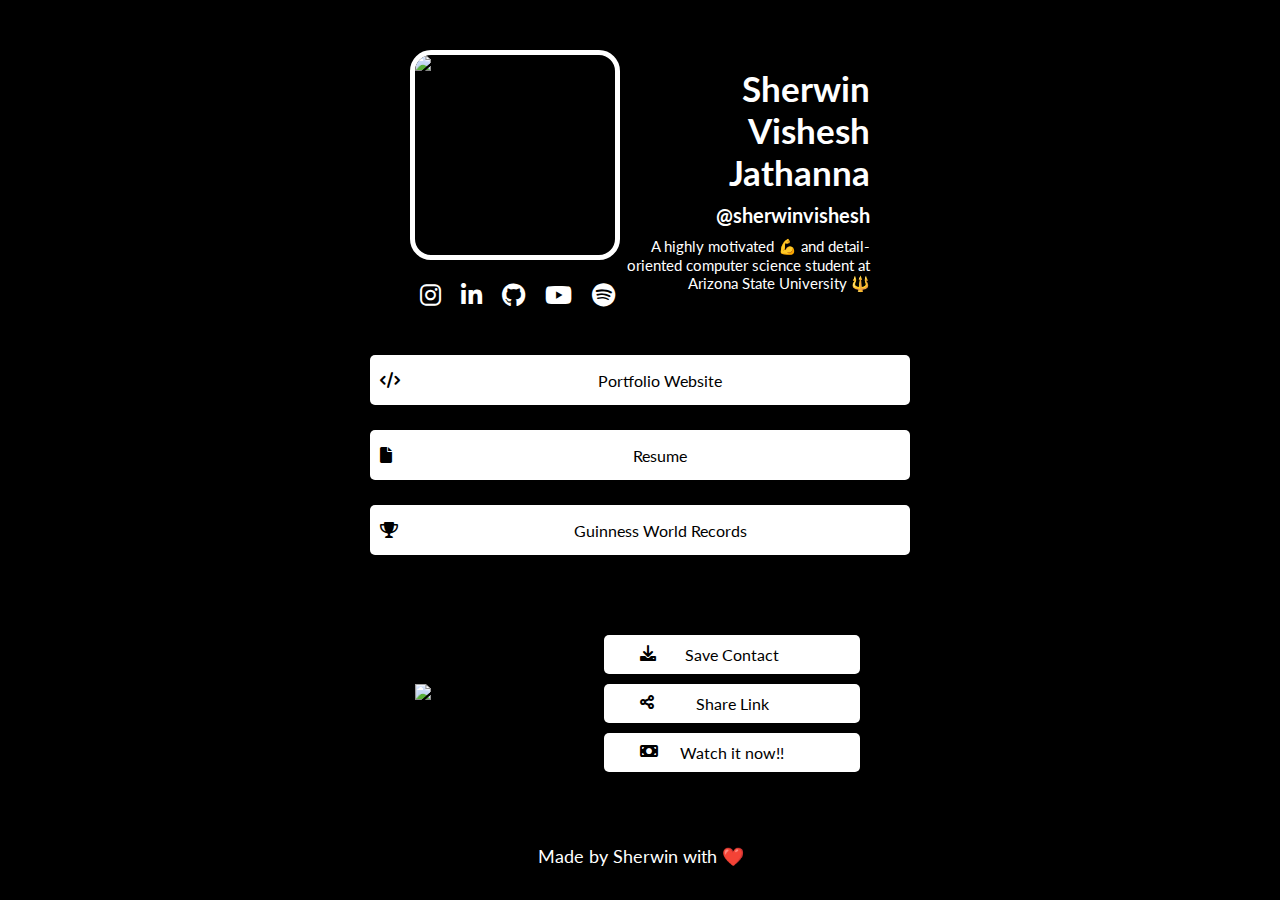
==== commit 1235903a: "Update index.html" ====
--- a/index.html
+++ b/index.html
@@ -2,7 +2,7 @@
 <html>
 <head>
     <meta charset="UTF-8">
-    <meta name="viewport" content="width=device-width, initial-scale=1.0">
+    <meta name="viewport" content="width=device-width, initial-scale=1.0, maximum-scale=1.0, user-scalable=no">
     <link rel="stylesheet" type="text/css" href="style.css">
     <link rel="stylesheet" href="https://cdnjs.cloudflare.com/ajax/libs/font-awesome/6.0.0-beta3/css/all.min.css">
     <link href="https://fonts.googleapis.com/css2?family=Lato:wght@400;700&display=swap" rel="stylesheet">
--- a/style.css
+++ b/style.css
@@ -17,7 +17,8 @@
     background-attachment: fixed;
 
     width: 100vw;
-    height: 100vh;
+    height: auto; /* Remove fixed height */
+    min-height: 100vh;
     display: flex;
     align-items: center;
     justify-content: center;
@@ -115,16 +116,17 @@
 
 .links-container {
     
-    
     display: flex;
     flex-direction: column;
     align-items: center; /* Center the items horizontally */
-    width: 100%; /* Take full width */
+    width: 90%; /* Take full width */
     /*position: absolute; */
-    top: 0px; /* Adjust as needed */
-    position: static;
-    z-index: 20;
-    margin-top: 70px;
+    top: 250px; /* Adjust as needed */
+    position: absolute;
+    margin-top: 100px;
+   z-index:20;
+   
+
 }
 
 .links-container::-webkit-scrollbar {
@@ -136,8 +138,8 @@
     align-items: center; /* Center items vertically */
     justify-content: center; /* Center text horizontally */
     width: 500px;
-    height: 5vh;
-    margin: 5px 15px;
+    height: 50px;
+    margin: 5px 10px;
     background-color: white;
     color: black;
     text-align: center;
@@ -148,6 +150,7 @@
     transition: background-color 0.3s, color 0.3s;
     position: relative; /* Position relative to allow absolute positioning of the icon */
     padding-left: 40px; 
+    border-top: 10px;
 }
 
 .link i {
@@ -242,3 +245,31 @@
     transform: translateX(-50%);
     z-index: 20; /* Above all other content */
 }
+
+
+@media screen and (max-width: 600px) {
+    .background-image{
+        background-size: cover;
+        height: auto; /* Remove fixed height */
+        width:100%;
+        
+        background-size: 100% auto; /* Width is 100%, height is automatic */
+        width: 600px; /* Width of viewport */
+        height: auto;
+    
+    }
+    .contact-header, .sharingm, .footer {
+        width: 90%; /* Adjust width for smaller screens */
+        left: 50%;
+        transform: translateX(-50%);
+    }
+
+    .links-container{
+        width: 80%;
+    }
+
+    .link{
+        width: 80%;
+    }
+}
+
